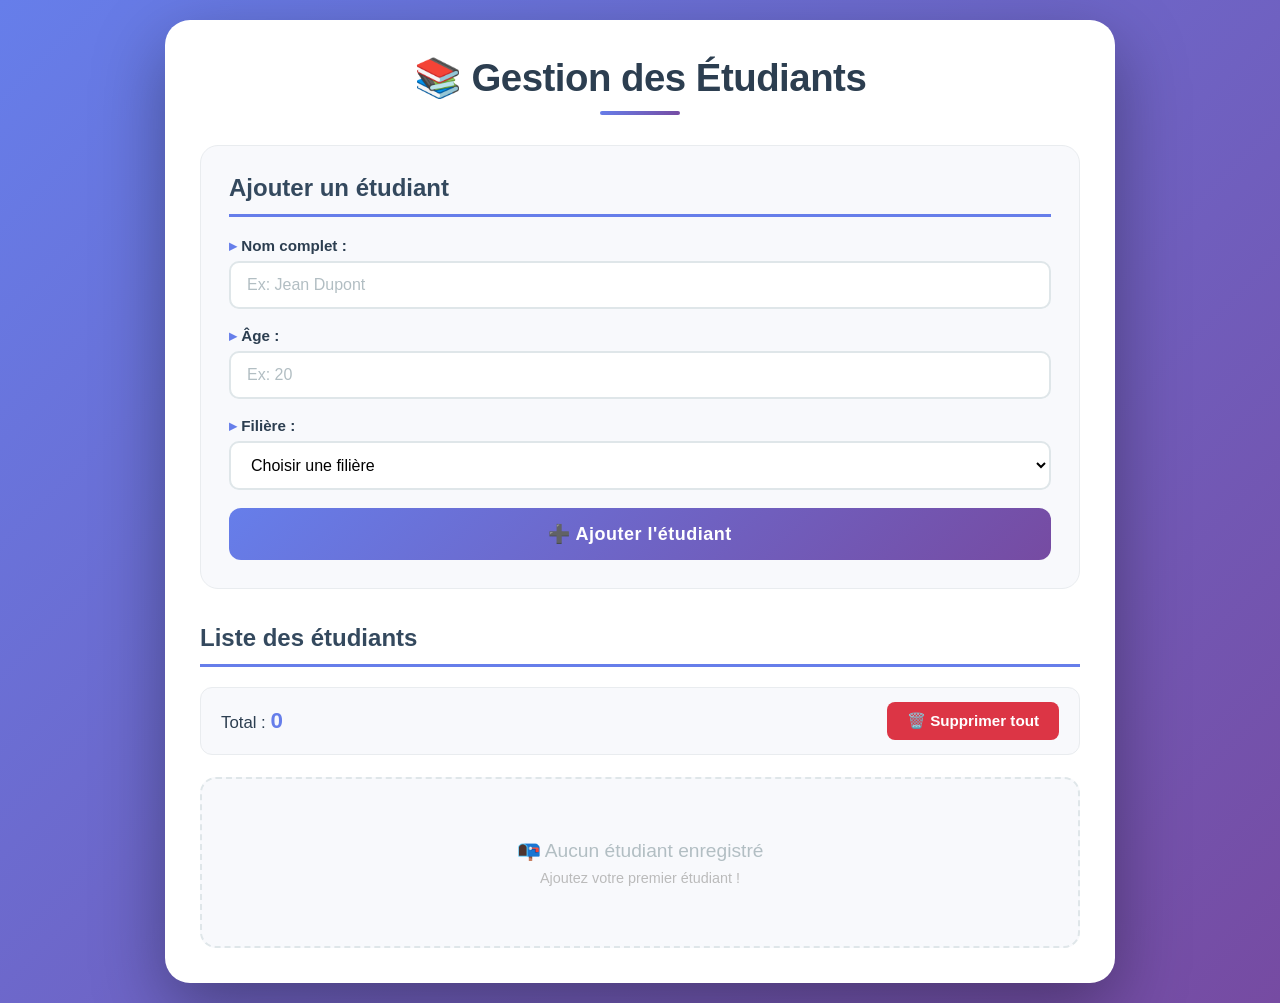
==== index.html @ 550e9b55 "Premier commit du projet gestion" ====
<!DOCTYPE html>
<html lang="fr">
<head>
    <meta charset="UTF-8">
    <meta name="viewport" content="width=device-width, initial-scale=1.0">
    <title>Gestion des Étudiants</title>
    <link rel="stylesheet" href="style.css">
</head>
<body>
    <div class="container">
        <h1>📚 Gestion des Étudiants</h1>

        <!-- Formulaire d'ajout -->
        <div class="form-container">
            <h2>Ajouter un étudiant</h2>
            <form id="studentForm">
                <div class="form-group">
                    <label for="nom">Nom complet :</label>
                    <input type="text" id="nom" placeholder="Ex: Jean Dupont" required>
                </div>
                <div class="form-group">
                    <label for="age">Âge :</label>
                    <input type="number" id="age" placeholder="Ex: 20" min="1" max="120" required>
                </div>
                <div class="form-group">
                    <label for="filiere">Filière :</label>
                    <select id="filiere" required>
                        <option value="">Choisir une filière</option>
                        <option value="Informatique">Informatique</option>
                        <option value="Mathématiques">Mathématiques</option>
                        <option value="Physique">Physique</option>
                        <option value="Biologie">Biologie</option>
                        <option value="Économie">Économie</option>
                    </select>
                </div>
                <button type="submit" class="btn-add" id="submitBtn">➕ Ajouter l'étudiant</button>
            </form>
        </div>

        <!-- Liste des étudiants -->
        <div class="list-container">
            <h2>Liste des étudiants</h2>
            <div class="stats">
                <span>Total : <strong id="totalStudents">0</strong></span>
                <button id="deleteAllBtn" class="btn-delete-all">🗑️ Supprimer tout</button>
            </div>
            <div id="studentList" class="student-list">
                <!-- Les étudiants seront affichés ici dynamiquement -->
            </div>
        </div>
    </div>

    <script src="script.js"></script>
</body>
</html>
---- style.css ----
/* ===== RESET & BASE ===== */
* {
    margin: 0;
    padding: 0;
    box-sizing: border-box;
}

body {
    font-family: 'Segoe UI', Tahoma, Geneva, Verdana, sans-serif;
    background: linear-gradient(135deg, #667eea 0%, #764ba2 100%);
    min-height: 100vh;
    display: flex;
    justify-content: center;
    align-items: center;
    padding: 20px;
}

/* ===== CONTENEUR PRINCIPAL ===== */
.container {
    background: #ffffff;
    border-radius: 25px;
    padding: 35px;
    max-width: 950px;
    width: 100%;
    box-shadow: 0 25px 70px rgba(0, 0, 0, 0.35);
    animation: fadeIn 0.6s ease-in-out;
}

@keyframes fadeIn {
    from {
        opacity: 0;
        transform: translateY(-30px);
    }
    to {
        opacity: 1;
        transform: translateY(0);
    }
}

/* ===== TITRES ===== */
h1 {
    color: #2c3e50;
    text-align: center;
    margin-bottom: 30px;
    font-size: 2.4rem;
    font-weight: 800;
    letter-spacing: -0.5px;
}

h1::after {
    content: '';
    display: block;
    width: 80px;
    height: 4px;
    background: linear-gradient(135deg, #667eea, #764ba2);
    margin: 10px auto 0;
    border-radius: 2px;
}

h2 {
    color: #34495e;
    margin-bottom: 20px;
    font-size: 1.5rem;
    font-weight: 600;
    border-bottom: 3px solid #667eea;
    padding-bottom: 12px;
    display: flex;
    align-items: center;
    gap: 10px;
}

/* ===== FORMULAIRE ===== */
.form-container {
    background: #f8f9fc;
    padding: 28px;
    border-radius: 18px;
    margin-bottom: 35px;
    border: 1px solid #e9ecef;
    transition: all 0.3s ease;
}

.form-container:hover {
    border-color: #667eea;
    box-shadow: 0 5px 20px rgba(102, 126, 234, 0.1);
}

.form-group {
    margin-bottom: 18px;
}

.form-group label {
    display: block;
    font-weight: 600;
    color: #2c3e50;
    margin-bottom: 6px;
    font-size: 0.95rem;
}

.form-group label::before {
    content: '▸ ';
    color: #667eea;
    font-weight: bold;
}

.form-group input,
.form-group select {
    width: 100%;
    padding: 13px 16px;
    border: 2px solid #dfe6e9;
    border-radius: 10px;
    font-size: 16px;
    font-family: inherit;
    background: white;
    transition: all 0.3s ease;
}

.form-group input:focus,
.form-group select:focus {
    outline: none;
    border-color: #667eea;
    box-shadow: 0 0 0 4px rgba(102, 126, 234, 0.15);
    transform: scale(1.01);
}

.form-group input::placeholder {
    color: #b2bec3;
}

/* ===== BOUTONS DU FORMULAIRE ===== */
.btn-add {
    width: 100%;
    padding: 15px;
    background: linear-gradient(135deg, #667eea 0%, #764ba2 100%);
    color: white;
    border: none;
    border-radius: 12px;
    font-size: 18px;
    font-weight: 700;
    cursor: pointer;
    transition: all 0.3s ease;
    letter-spacing: 0.5px;
    position: relative;
    overflow: hidden;
}

.btn-add::before {
    content: '';
    position: absolute;
    top: 0;
    left: -100%;
    width: 100%;
    height: 100%;
    background: linear-gradient(90deg, transparent, rgba(255, 255, 255, 0.2), transparent);
    transition: left 0.5s;
}

.btn-add:hover::before {
    left: 100%;
}

.btn-add:hover {
    transform: translateY(-3px);
    box-shadow: 0 12px 25px rgba(102, 126, 234, 0.45);
}

.btn-add:active {
    transform: translateY(0px);
    box-shadow: 0 5px 15px rgba(102, 126, 234, 0.3);
}

.btn-add.btn-update {
    background: linear-gradient(135deg, #f093fb 0%, #f5576c 100%);
}

.btn-add.btn-update:hover {
    box-shadow: 0 12px 25px rgba(245, 87, 108, 0.45);
}

/* ===== STATS ===== */
.stats {
    display: flex;
    justify-content: space-between;
    align-items: center;
    margin-bottom: 22px;
    padding: 14px 20px;
    background: #f8f9fc;
    border-radius: 12px;
    border: 1px solid #e9ecef;
    flex-wrap: wrap;
    gap: 10px;
}

.stats span {
    font-size: 1.05rem;
    color: #2c3e50;
    font-weight: 500;
}

.stats strong {
    color: #667eea;
    font-size: 1.4rem;
    font-weight: 800;
}

/* ===== BOUTON SUPPRIMER TOUT ===== */
.btn-delete-all {
    padding: 10px 20px;
    background: #dc3545;
    color: white;
    border: none;
    border-radius: 8px;
    cursor: pointer;
    font-weight: 600;
    font-size: 0.95rem;
    transition: all 0.3s ease;
    display: flex;
    align-items: center;
    gap: 8px;
}

.btn-delete-all:hover {
    background: #c82333;
    transform: scale(1.05);
    box-shadow: 0 6px 18px rgba(220, 53, 69, 0.4);
}

.btn-delete-all:active {
    transform: scale(0.95);
}

/* ===== LISTE DES ÉTUDIANTS (GRID) ===== */
.student-list {
    display: grid;
    grid-template-columns: repeat(auto-fill, minmax(260px, 1fr));
    gap: 20px;
    min-height: 100px;
}

/* ===== CARTE ÉTUDIANT ===== */
.student-card {
    background: #ffffff;
    padding: 20px;
    border-radius: 16px;
    border-left: 6px solid #667eea;
    box-shadow: 0 4px 15px rgba(0, 0, 0, 0.06);
    display: flex;
    flex-direction: column;
    transition: all 0.3s ease;
    position: relative;
}

.student-card:hover {
    transform: translateY(-6px);
    box-shadow: 0 12px 30px rgba(0, 0, 0, 0.12);
    border-left-color: #764ba2;
}

.student-card .info {
    flex: 1;
}

.student-card .nom {
    font-size: 1.2rem;
    font-weight: 700;
    color: #2c3e50;
    margin-bottom: 4px;
    display: flex;
    align-items: center;
    gap: 8px;
}

.student-card .nom::before {
    content: '👨‍🎓';
    font-size: 1.1rem;
}

.student-card .age {
    color: #636e72;
    font-size: 0.95rem;
    margin: 6px 0;
    display: flex;
    align-items: center;
    gap: 6px;
}

.student-card .filiere {
    display: inline-block;
    background: linear-gradient(135deg, #667eea, #764ba2);
    color: white;
    padding: 5px 16px;
    border-radius: 25px;
    font-size: 0.85rem;
    font-weight: 600;
    margin-top: 10px;
    letter-spacing: 0.3px;
}

/* ===== ACTIONS SUR LA CARTE ===== */
.student-card .actions {
    display: flex;
    gap: 10px;
    margin-top: 16px;
    border-top: 1px solid #ecf0f1;
    padding-top: 14px;
}

.btn-edit,
.btn-delete {
    flex: 1;
    padding: 8px 12px;
    border: none;
    border-radius: 8px;
    cursor: pointer;
    font-weight: 600;
    font-size: 0.9rem;
    transition: all 0.3s ease;
}

.btn-edit {
    background: #ffc107;
    color: #2c3e50;
}

.btn-edit:hover {
    background: #e0a800;
    transform: scale(1.05);
    box-shadow: 0 4px 12px rgba(255, 193, 7, 0.4);
}

.btn-delete {
    background: #dc3545;
    color: white;
}

.btn-delete:hover {
    background: #c82333;
    transform: scale(1.05);
    box-shadow: 0 4px 12px rgba(220, 53, 69, 0.4);
}

.btn-edit:active,
.btn-delete:active {
    transform: scale(0.95);
}

/* ===== MESSAGE VIDÉ ===== */
.empty-message {
    text-align: center;
    color: #b2bec3;
    padding: 60px 20px;
    font-size: 1.2rem;
    grid-column: 1 / -1;
    background: #f8f9fc;
    border-radius: 16px;
    border: 2px dashed #dfe6e9;
}

.empty-message span {
    display: block;
    font-size: 0.95rem;
    color: #ced4da;
    margin-top: 8px;
}

/* ===== ANIMATIONS ===== */
@keyframes slideIn {
    from {
        opacity: 0;
        transform: translateY(20px) scale(0.95);
    }
    to {
        opacity: 1;
        transform: translateY(0) scale(1);
    }
}

.student-card {
    animation: slideIn 0.3s ease-out;
}

/* ===== RESPONSIVE ===== */

/* Tablettes */
@media (max-width: 768px) {
    .container {
        padding: 25px;
    }

    h1 {
        font-size: 2rem;
    }

    h2 {
        font-size: 1.3rem;
    }

    .student-list {
        grid-template-columns: repeat(auto-fill, minmax(220px, 1fr));
        gap: 15px;
    }

    .form-container {
        padding: 20px;
    }
}

/* Mobiles */
@media (max-width: 480px) {
    body {
        padding: 10px;
    }

    .container {
        padding: 18px;
        border-radius: 18px;
    }

    h1 {
        font-size: 1.6rem;
    }

    h1::after {
        width: 50px;
        height: 3px;
    }

    h2 {
        font-size: 1.1rem;
        padding-bottom: 8px;
    }

    .form-group input,
    .form-group select {
        padding: 11px 14px;
        font-size: 15px;
    }

    .btn-add {
        font-size: 16px;
        padding: 13px;
    }

    .student-list {
        grid-template-columns: 1fr;
        gap: 12px;
    }

    .stats {
        flex-direction: column;
        align-items: stretch;
        gap: 8px;
        padding: 12px 16px;
    }

    .stats span {
        text-align: center;
    }

    .btn-delete-all {
        justify-content: center;
    }

    .student-card {
        padding: 16px;
    }

    .student-card .nom {
        font-size: 1.05rem;
    }

    .btn-edit,
    .btn-delete {
        font-size: 0.85rem;
        padding: 7px 10px;
    }
}

/* ===== SCROLLBAR PERSONNALISÉE ===== */
::-webkit-scrollbar {
    width: 10px;
}

::-webkit-scrollbar-track {
    background: #f1f1f1;
    border-radius: 10px;
}

::-webkit-scrollbar-thumb {
    background: linear-gradient(135deg, #667eea, #764ba2);
    border-radius: 10px;
}

::-webkit-scrollbar-thumb:hover {
    background: #764ba2;
}

/* ===== SELECTION DE TEXTE ===== */
::selection {
    background: #667eea;
    color: white;
}

/* ===== IMPRESSION ===== */
@media print {
    .btn-add,
    .btn-delete-all,
    .btn-edit,
    .btn-delete,
    .form-container {
        display: none !important;
    }

    .container {
        box-shadow: none !important;
        border: 1px solid #ddd;
    }

    .student-card {
        break-inside: avoid;
        border-left-color: #333 !important;
    }
}
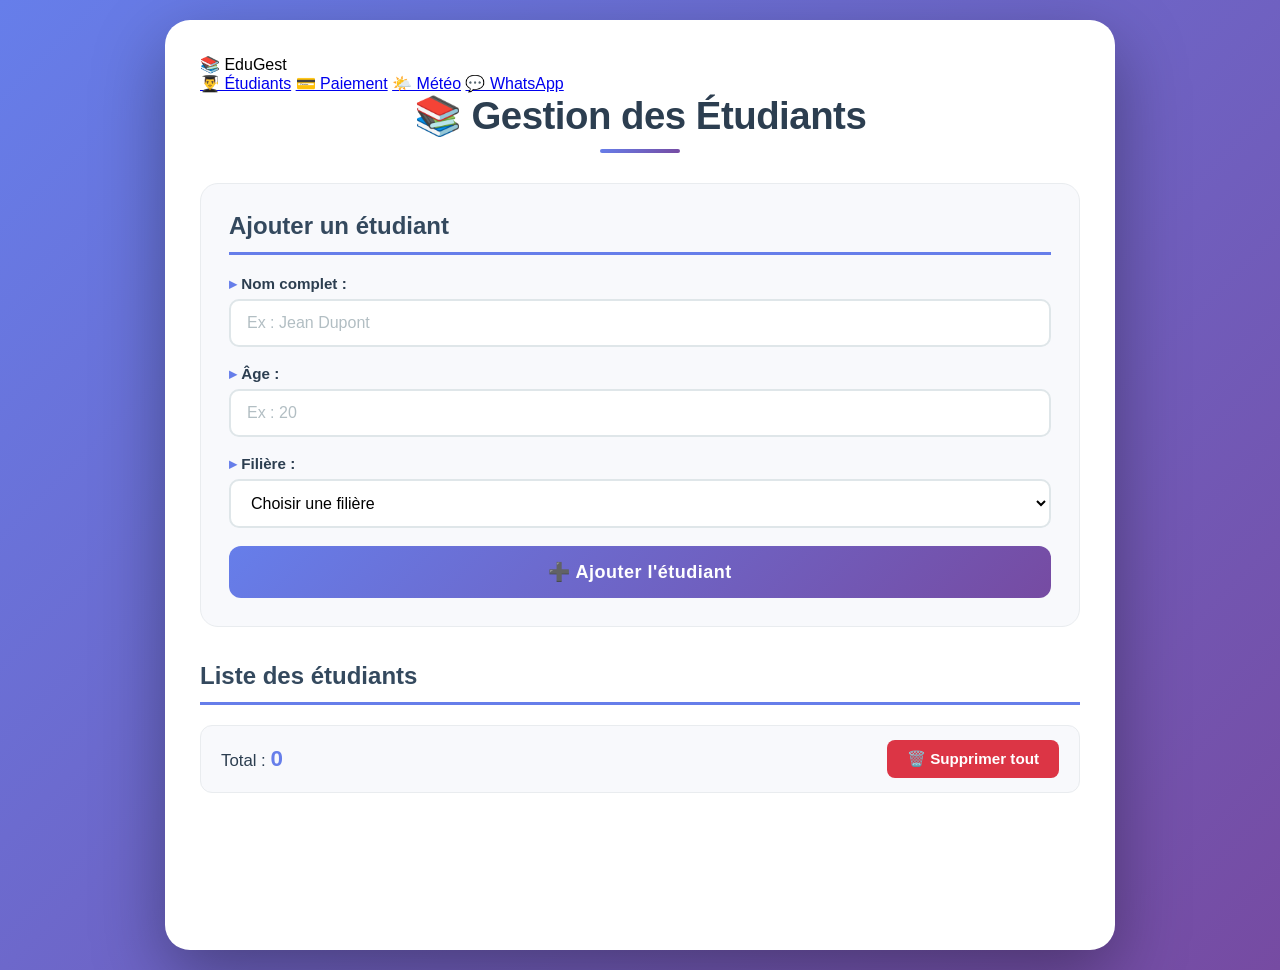
==== commit 959274fa: "index.html" ====
--- a/index.html
+++ b/index.html
@@ -6,50 +6,127 @@
     <title>Gestion des Étudiants</title>
     <link rel="stylesheet" href="style.css">
 </head>
+
 <body>
+
     <div class="container">
+
+        <nav class="navbar">
+            <div class="logo">📚 EduGest</div>
+
+            <div class="menu">
+                <a href="index.html">👨‍🎓 Étudiants</a>
+                <a href="paiement.html">💳 Paiement</a>
+                <a href="meteo.html">🌤️ Météo</a>
+                <a href="#" id="whatsappLink">💬 WhatsApp</a>
+            </div>
+        </nav>
+
         <h1>📚 Gestion des Étudiants</h1>
 
-        <!-- Formulaire d'ajout -->
+        <!-- FORMULAIRE -->
         <div class="form-container">
+
             <h2>Ajouter un étudiant</h2>
+
             <form id="studentForm">
+
                 <div class="form-group">
                     <label for="nom">Nom complet :</label>
-                    <input type="text" id="nom" placeholder="Ex: Jean Dupont" required>
+
+                    <input
+                        type="text"
+                        id="nom"
+                        placeholder="Ex : Jean Dupont"
+                        required
+                    >
                 </div>
+
                 <div class="form-group">
                     <label for="age">Âge :</label>
-                    <input type="number" id="age" placeholder="Ex: 20" min="1" max="120" required>
+
+                    <input
+                        type="number"
+                        id="age"
+                        placeholder="Ex : 20"
+                        min="1"
+                        max="120"
+                        required
+                    >
                 </div>
+
                 <div class="form-group">
                     <label for="filiere">Filière :</label>
+
                     <select id="filiere" required>
-                        <option value="">Choisir une filière</option>
-                        <option value="Informatique">Informatique</option>
-                        <option value="Mathématiques">Mathématiques</option>
-                        <option value="Physique">Physique</option>
-                        <option value="Biologie">Biologie</option>
-                        <option value="Économie">Économie</option>
+
+                        <option value="">
+                            Choisir une filière
+                        </option>
+
+                        <option value="Informatique">
+                            Informatique
+                        </option>
+
+                        <option value="Mathématiques">
+                            Mathématiques
+                        </option>
+
+                        <option value="Physique">
+                            Physique
+                        </option>
+
+                        <option value="Biologie">
+                            Biologie
+                        </option>
+
+                        <option value="Économie">
+                            Économie
+                        </option>
+
                     </select>
                 </div>
-                <button type="submit" class="btn-add" id="submitBtn">➕ Ajouter l'étudiant</button>
+
+                <button type="submit" class="btn-add">
+                    ➕ Ajouter l'étudiant
+                </button>
+
             </form>
+
         </div>
 
-        <!-- Liste des étudiants -->
+        <!-- STATISTIQUES -->
         <div class="list-container">
+
             <h2>Liste des étudiants</h2>
+
             <div class="stats">
-                <span>Total : <strong id="totalStudents">0</strong></span>
-                <button id="deleteAllBtn" class="btn-delete-all">🗑️ Supprimer tout</button>
+
+                <span>
+                    Total :
+                    <strong id="totalStudents">0</strong>
+                </span>
+
+                <button
+                    id="deleteAllBtn"
+                    class="btn-delete-all"
+                >
+                    🗑️ Supprimer tout
+                </button>
+
             </div>
-            <div id="studentList" class="student-list">
-                <!-- Les étudiants seront affichés ici dynamiquement -->
+
+            <div
+                id="studentList"
+                class="student-list"
+            >
             </div>
+
         </div>
+
     </div>
 
     <script src="script.js"></script>
+
 </body>
-</html>+</html>
